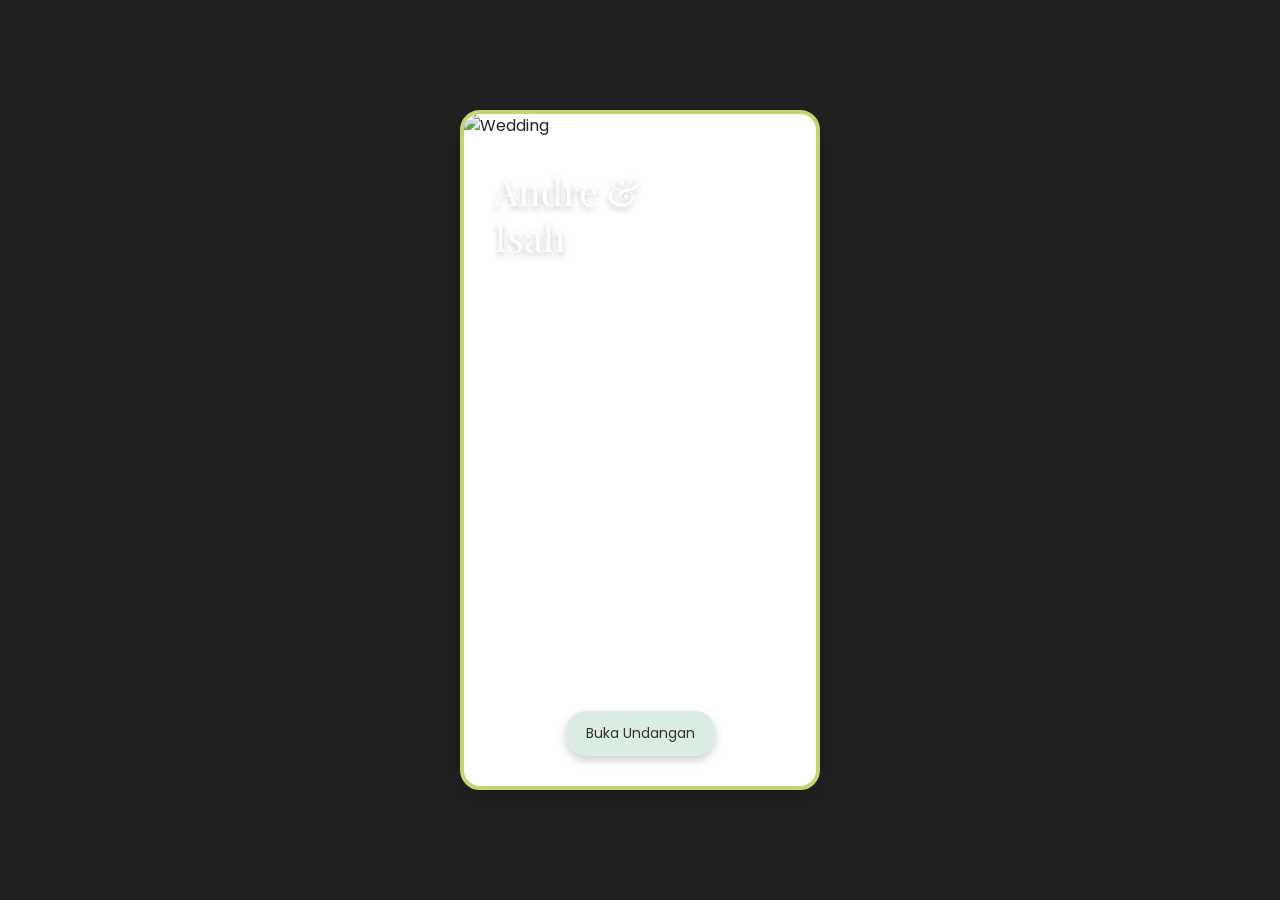
==== index.html @ 35ab655d "Add files via upload" ====
<!DOCTYPE html>
<html lang="id">
<head>
  <meta charset="UTF-8">
  <meta name="viewport" content="width=device-width, initial-scale=1.0">
  <title>Wedding Invitation</title>

  <!-- Bootstrap -->
  <link href="https://cdn.jsdelivr.net/npm/bootstrap@5.3.2/dist/css/bootstrap.min.css" rel="stylesheet">

  <!-- Google Fonts -->
  <link href="https://fonts.googleapis.com/css2?family=Playfair+Display:wght@400;600&family=Poppins:wght@300;400;500&display=swap" rel="stylesheet">

  <!-- CSS External -->
  <link rel="stylesheet" href="css/style.css">
</head>

<body>

<div class="container d-flex justify-content-center align-items-center min-vh-100">

  <div class="invitation-card">

    <img src="Img/Andisah3.jpg" alt="Wedding" class="bg-cs">

    <div class="overlay"></div>

    <div class="content">

      <div class="top-text">
        <small>The Wedding Of</small>
        <div class="names">Andre &<br>Isah</div>
      </div>

      <div class="bottom">
        <p>Kepada Yth.</p>
        <p>Bapak/Ibu/Saudara/i</p>
        <div class="guest">Tamu</div>

        <button class="btn btn-invite" onclick="openInvite()">
          Buka Undangan
        </button>
      </div>

    </div>

  </div>

</div>

<script src="js/script.js"></script>
</body>
</html>
---- css/style.css ----
/* ================= BODY ================= */
body {
  background: #222121;
  font-family: 'Poppins', sans-serif;
  margin: 0;
  padding: 0;
}

/* ================= CARD UTAMA ================= */
.invitation-card {
  width: 360px;
  min-height: 680px; /* biar auto menyesuaikan konten */
  border-radius: 20px;
  overflow: hidden;
  position: relative;
  border: 4px solid #c6d46c;
  box-shadow: 0 10px 25px rgba(0,0,0,0.2);
  background: #fff;
}

.bg-cs{
  position: absolute;
  inset: 0;
  width: 100%;
  height: 100%;
  object-fit: cover;
}
/* ================= IMAGE ================= */
.bg {
  width: 100%;
  height: auto; /* biar mengikuti konten */
  display: block;
  object-fit: cover;
  filter: brightness(0.95);
}


/* ================= OVERLAY ================= */



.overlay {
  
  inset: 0;
  background: linear-gradient(
    to bottom,
    rgba(200,210,220,0.7),
    rgba(70,100,120,0.9)
  );
  
}

.overlay.bg {
  z-index: 1;
}


.content {
  position: absolute;
  inset: 0;
  z-index: 2;

  padding: 30px;
  color: white;

  display: flex;
  flex-direction: column;
  justify-content: space-between;
}

/* ================= CONTENT ================= */
.content-bg {
  position: relative; /* jangan absolute */
  padding: 30px;
  color: white;
  display: flex;
  flex-direction: column;
  gap: 20px;
}

/* ================= TEXT ================= */
.top-text small {
  letter-spacing: 2px;
  font-size: 12px;
}

.names {
  font-family: 'Playfair Display', serif;
  font-size: 38px;
  line-height: 1.2;
  text-shadow: 0 3px 6px rgba(0,0,0,0.25);
}

/* ================= BUTTON ================= */
.btn-invite, .save-btn {
  background: #dbece3;
  color: #333;
  border-radius: 20px;
  font-size: 14px;
  padding: 12px 20px;
  cursor: pointer;
  border: none;
  box-shadow: 0 4px 10px rgba(0,0,0,0.2);
  transition: 0.3s;
}

.btn-invite:hover, .save-btn:hover {
  background: #f1f1f1;
}

/* ================= BOTTOM ================= */
.bottom {
  text-align: center;
}

.bottom p {
  font-size: 13px;
  margin-bottom: 3px;
}

.guest {
  font-size: 22px;
  font-weight: 600;
  margin: 10px 0 20px;
}


/* ================= COUNTDOWN ================= */
.time-box {
  background: rgba(236, 233, 233, 0.9);
  border-radius: 15px;
  padding: 8px 10px;
  box-shadow: 0 8px 20px rgba(241, 238, 238, 0.08);
  backdrop-filter: blur(3px);
  text-align: center;
  width: 100px;
  transition: 0.3s;
}

.time-box:hover {
  transform: translateY(-5px);
}

.time-box span {
  display: block;
  font-size: 18px;
  font-weight: 600;
  color: #333;
}

.time-box small {
  font-size: 9px;
  color: #777;
  letter-spacing: 1px;
}

/* ================= SECTION BAWAH ================= */
.section-bottom {
  background: #f5f5f5;
  padding: 20px;
  border-top-left-radius: 25px;
  border-top-right-radius: 25px;
  border-bottom-left-radius: 25px;
  border-bottom-right-radius: 25px;
  color: #333;
}

.verse {
  font-size: 16px;
}

.verse-ref {
  font-size: 16px;
  color: #666;
}




/* ================= GALLERY ================= */

.gallery img {
  width: 100px;
  height: 100px;
  min-width: 100px;   /* ⬅️ penting */
  min-height: 100px;  /* ⬅️ penting */
  object-fit: cover;
  border-radius: 50%;

  border: 3px solid #fff;
  box-shadow: 0 4px 10px rgba(0,0,0,0.2);

  flex-shrink: 0; /* ⬅️ biar tidak gepeng di flex */
  
}

.gallery-track {
  display: flex;
  gap: 12px;
  animation: scrollGallery 10s linear infinite;
}


@keyframes scrollGallery {
  from {
    transform: translateX(0);
  }
  to {
    transform: translateX(-50%);
  }
}



/* ================= ANIMASI ================= */
.fade-in {
  animation: fadeIn 1.5s;
}

@keyframes fadeIn {
  from {opacity:0;}
  to {opacity:1;}
}

.slide-up {
  animation: slideUp 1s;
}

@keyframes slideUp {
  from {opacity:0; transform:translateY(40px);}
  to {opacity:1; transform:translateY(0);}
}

/* ================= WEDDING HEADER ================= */
.wedding-header {
  text-align: center;
  margin-bottom: 20px;
}

.wedding-sub {
  font-size: 14px;
  letter-spacing: 2px;
  color: #443a3a;
}

/* Nama pengantin */
.wedding-names {
  font-family: 'Great Vibes', cursive;
  font-size: 40px;
  color: #e5b98b;
  margin: 10px 0;
  text-shadow: 0 3px 8px rgba(0,0,0,0.4);
}

/* ================= DATE ================= */

.calendar-popup {
  position: fixed;
  inset: 0;
  display: none;
  justify-content: center;
  align-items: center;
  background: rgba(0,0,0,0.5);
  backdrop-filter: blur(6px);
  z-index: 9999;
}

.calendar-box {
  background: #ffffff;
  padding: 25px 20px;
  border-radius: 20px;
  width: 280px;
  text-align: center;
  position: relative;
  box-shadow: 0 15px 40px rgba(0,0,0,0.2);
}

.cal-title {
  font-family: 'Playfair Display', serif;
  font-size: 20px;
  margin-bottom: 5px;
  color: #333;
}

.cal-sub {
  font-size: 12px;
  color: #888;
  margin-bottom: 15px;
}

.cal-btn {
  width: 100%;
  margin-top: 10px;
  padding: 12px;
  border: none;
  border-radius: 12px;
  font-size: 14px;
  cursor: pointer;
  transition: 0.3s;
}

.cal-btn.google {
  background: linear-gradient(135deg, #d4af7f, #b8965a);
  color: white;
}

.cal-btn.apple {
  background: #f5f5f5;
  color: #333;
  border: 1px solid #ddd;
}

.cal-btn:hover {
  transform: translateY(-2px);
}

.wedding-date {
  display: flex;
  align-items: center;
  justify-content: center;
  gap: 15px;
}

.wedding-date span {
  font-size: 14px;
  letter-spacing: 2px;
  color: #eee;
  position: relative;
}

/* Garis kiri kanan */
.wedding-date span:first-child::before,
.wedding-date span:last-child::after {
  content: "";
  position: absolute;
  top: 50%;
  width: 50px;
  height: 1px;
  background: #ccc;
}

.wedding-date span:first-child::before {
  right: 110%;
}

.wedding-date span:last-child::after {
  left: 110%;
}

/* Kotak tanggal */

#musicBtn {
  position: absolute;
  bottom: 20px;
  right: 20px;
  z-index: 3;

  width: 45px;
  height: 45px;
  border-radius: 50%;
  border: none;

  background: rgba(255,255,255,0.9);
  font-size: 18px;
  cursor: pointer;

  box-shadow: 0 4px 10px rgba(0,0,0,0.2);
}


/* ================= COUPLE SECTION ================= */
.section-bottom {
  text-align: center;
}

/* FOTO BULAT */
.photo {
  width: 140px;
  height: 140px;
  margin: 0 auto 15px;
  border-radius: 50%;
  overflow: hidden;
  border: 4px solid #c6a96b;
}

.photo img {
  width: 100%;
  height: 100%;
  object-fit: cover;
}

/* NAMA PANGGILAN (SCRIPT) */
.nickname {
  font-family: 'Playfair Display', serif;
  font-size: 28px;
  color: #c6a96b;
  margin: 10px 0 5px;
  font-style: italic;
}

/* NAMA LENGKAP */
.fullname {
  font-size: 18px;
  font-weight: 600;
  margin-bottom: 10px;
}

/* DESKRIPSI */
.desc {
  font-size: 14px;
  color: #555;
  line-height: 1.6;
}

/* ICON TENGAH */
.love-icon {
  font-size: 28px;
  margin: 25px 0;
  color: #999;
}


/* Tanggal dan tempat Resepsi */

/* ================= EVENT SECTION ================= */
.event-section {
  padding: 20px;
  text-align: left;
  position: relative;
}

/* HEADER */
.event-header h2 {
  font-family: 'Playfair Display', serif;
  font-size: 28px;
  margin: 0;
}

.event-header span {
  font-size: 14px;
  color: #777;
  letter-spacing: 2px;
}

/* ================= CARD ================= */
.event-card {
  margin-top: 20px;
  background: linear-gradient(180deg, #3a3a3a, #2f2f2f);
  border-radius: 200px 200px 20px 20px;
  padding: 40px 20px;
  text-align: center;
  color: #fff;
  box-shadow: 0 10px 25px rgba(0,0,0,0.2);
}

/* TITLE */
.event-title {
  font-family: 'Playfair Display', serif;
  font-size: 26px;
  font-style: italic;
  margin-bottom: 10px;
}

.divider {
  font-size: 12px;
  letter-spacing: 3px;
  margin-bottom: 15px;
  color: #ddd;
}

/* DAY */
.day {
  letter-spacing: 2px;
  font-size: 14px;
  margin-bottom: 10px;
}




/* DATE */
.date-row {
  display: flex;
  align-items: center;
  justify-content: center;
  gap: 15px;
  margin-bottom: 15px;
}

.date-row span {
  font-size: 12px;
  position: relative;
}

/* GARIS */
.date-row {
  display: flex;
  align-items: center;
  justify-content: center;
  gap: 10px;
  margin: 15px 0;
}

/* garis kiri kanan */
.date-row::before,
.date-row::after {
  content: "";
  flex: 1;
  height: 1px;
  background: #aaa;
}

/* teks */
.date-row span {
  font-size: 12px;
  white-space: nowrap;
}

/* box tanggal */
.date-box {
  background: #c6a96b;
  color: #fff;
  padding: 10px 15px;
  font-size: 22px;
  font-weight: bold;
  border-radius: 8px;
  margin: 0 5px;
}


/* TIME */
.time {
  font-size: 14px;
  margin-bottom: 15px;
}

/* LOCATION */
.location {
  font-size: 13px;
  line-height: 1.6;
  margin-bottom: 20px;
  color: #ddd;
}

/* BUTTON */
.map-btn {
  background: #e5e0d8;
  color: #333;
  border: none;
  padding: 10px 15px;
  font-size: 12px;
  border-radius: 5px;
  cursor: pointer;
}

.map-btn:hover {
  background: #d6d0c8;
}

.event-title {
  font-family: 'Great Vibes', cursive;
}

/* Maps */
.map-btn {
  display: inline-block;
  text-decoration: none;
  margin-top: 10px;
}


/* ================= DECOR BACKGROUND ================= */
.decor-section {
  position: relative;
  width: 100%;
  height: 250px;
  overflow: hidden;
  border-radius: 20px;
  margin-top: 20px;
}

/* GAMBAR BACKGROUND */
.decor-bg {
  position: absolute;
  width: 100%;
  height: 100%;
  object-fit: cover;
}

/* OVERLAY BIAR ELEGAN */
.decor-section::after {
  content: "";
  position: absolute;
  inset: 0;
  background: linear-gradient(
    to bottom,
    rgba(0,0,0,0.2),
    rgba(0,0,0,0.5)
  );
}

/* ================= LIVE STREAMING ================= */
.live-section {
  position: relative;
  width: 100%;
  height: 300px;
  border-radius: 20px;
  overflow: hidden;
  margin-top: 20px;
}

/* BACKGROUND */
.live-bg {
  position: absolute;
  width: 100%;
  height: 100%;
  object-fit: cover;
}

/* OVERLAY */
.live-section::after {
  content: "";
  position: absolute;
  inset: 0;
  background: linear-gradient(
    to bottom,
    rgba(0,0,0,0.3),
    rgba(0,0,0,0.6)
  );
}

/* CONTENT */
.live-content {
  position: relative;
  z-index: 2;
  text-align: center;
  color: #fff;
  top: 50%;
  transform: translateY(-50%);
  padding: 20px;
}

/* TITLE */
.live-title {
  font-family: 'Playfair Display', serif;
  font-size: 26px;
  margin-bottom: 10px;
}

/* SUBTITLE */
.live-sub {
  font-size: 13px;
  color: #ddd;
  margin-bottom: 15px;
}


/* USERNAME BOX */
.ig-box {
  display: inline-block;
  padding: 8px 15px;
  border: 1px solid #fff;
  border-radius: 20px;
  margin-bottom: 15px;
  font-size: 14px;
}

/* BUTTON */
.ig-btn {
  display: inline-block;
  background: #e5e0d8;
  color: #333;
  padding: 10px 15px;
  border-radius: 20px;
  text-decoration: none;
  font-size: 13px;
}

.ig-btn:hover {
  background: #d6d0c8;
}

.live-content {
  animation: fadeIn 1.5s;
}

/* love Story */

/* ================= LOVE STORY ================= */
.love-story {
  background: #3f3f3f;
  padding: 25px 20px;
  border-radius: 20px;
  color: #fff;
  margin-top: 20px;
  text-align: center;
}

/* TITLE */
.love-title {
  display: flex;
  align-items: center;
  justify-content: center;
  gap: 10px;
  font-family: 'Playfair Display', serif;
  font-size: 26px;
  margin-bottom: 20px;
}

/* GARIS KIRI KANAN */
.love-title span {
  flex: 1;
  height: 1px;
  background: #ccc;
}

/* IMAGE */
.love-img {
  border-radius: 30px;
  overflow: hidden;
  margin-bottom: 20px;
}

.love-img img {
  width: 100%;
  height: auto;
  display: block;
  object-fit: cover;
}

/* STORY TEXT */
.story {
  margin-bottom: 20px;
}

.story h3 {
  font-size: 14px;
  letter-spacing: 2px;
  margin-bottom: 10px;
}

.story p {
  font-size: 13px;
  line-height: 1.7;
  color: #ddd;
}
.love-img {
  border-radius: 40px 10px 40px 10px;
}

/* Galery Foto dan Video */

/* ================= GALLERY SECTION ================= */
.gallery-section {
  padding: 5px 1px; /* dari 20px → jadi lebih lebar */
}

/* TITLE */
.gallery-title {
  display: flex;
  align-items: center;
  gap: 10px;
  font-family: 'Playfair Display', serif;
  font-size: 26px;
  margin-bottom: 15px;
}

.gallery-title span {
  flex: 1;
  height: 1px;
  background: #ccc;
}

/* VIDEO */
.video-box {
  width: 100%;
  border-radius: 15px;
  overflow: hidden;
  margin-bottom: 15px;
}

.video-box iframe {
  width: 100%;
  height: 200px;
  display: block;
}

/* GRID FOTO */
.photo-grid {
  display: grid;
  grid-template-columns: 1fr 1fr;
  gap: 12px;
}

.photo-item {
  overflow: hidden;
  border-radius: 10px;
}

.photo-item img {
  width: 100%;
  height: 100%;
  object-fit: cover;
  display: block;
}

/* OPTIONAL HOVER */
.photo-item img:hover {
  transform: scale(1.05);
  transition: 0.3s;
  width: 100%;
  height: 180px; /* atur tinggi sesuai selera */
  overflow: hidden;
  border-radius: 15px;
  margin-bottom: 15px;
}
.photo-item {
  aspect-ratio: 2 / 2;
  
}

.photo-item:first-child {
  grid-column: span 2;
  aspect-ratio: 16 / 9;
}

.photo-gridfull {
  display: grid;
  grid-template-columns: 3fr 3fr;
  gap: 12px;
}

.photo-itemfull {
  transform: scale(1.05);
  transition: 0.3s;
  width: 200%;
  height: 180px; /* atur tinggi sesuai selera */
  overflow: hidden;
  border-radius: 15px;
  margin-bottom: 15px;
}

* Hadiah */

/* ================= HADIAH ================= */

.atm-card {
  padding: 20px;
  border-radius: 18px;
  margin-top: 15px;
  text-align: center;

  background: linear-gradient(135deg, #d4af7f, #b8965a);
  color: #fff;

  box-shadow: 0 12px 30px rgba(0,0,0,0.25);
}

/* Nama bank */
.bank {
  font-size: 13px;
  letter-spacing: 2px;
  opacity: 0.9;
}

/* Nomor rekening */
.rekening {
  font-size: 20px;
  font-weight: bold;
  letter-spacing: 2px;
  margin: 8px 0;
}

/* Nama pemilik */
.owner {
  font-size: 12px;
  margin-bottom: 10px;
  opacity: 0.9;
}

.owner b {
  font-size: 14px;
  display: block;
  margin-top: 2px;
}

/* Tombol */
.copy-btn {
  width: 100%;
  padding: 10px;
  border-radius: 10px;
  border: none;

  background: rgba(255,255,255,0.25);
  color: #fff;

  cursor: pointer;
  transition: 0.3s;
}

.copy-btn:hover {
  background: #fff;
  color: #b8965a;
}
/* CARD ATM MODERN */
.atm-card-modern {
  background: #dcdcdc;
  border-radius: 12px;
  padding: 20px;
  margin-bottom: 15px;
  position: relative;
  box-shadow: 0 4px 10px rgba(0,0,0,0.1);
}

.atm-card-modern .bank {
  position: absolute;
  top: 15px;
  right: 15px;
  font-weight: bold;
  color: #555;
}

.atm-card-modern .name {
  font-size: 14px;
  color: #555;
  margin-bottom: 10px;
  font-weight: 600;

  padding-right: 40px; /* 🔥 ini kuncinya */
}


.atm-card-modern .rekening {
  font-size: 16px;
  letter-spacing: 3px;
  color: #333;
  margin-bottom: 15px;
}

.copy-btn-modern {
  background: #7d8fa3;
  color: white;
  border: none;
  padding: 8px 12px;
  border-radius: 6px;
  font-size: 13px;
  cursor: pointer;
}

.copy-btn-modern:hover {
  background: #6c7e91;
}

/* ================= RSVP ================= */

.rsvp-section {
  margin-top: 20px;
  padding: 20px;
  background: #f5f5f5;
  border-radius: 20px;
}

.rsvp-section h2 {
  text-align: center;
  color: #111010;
}

.rsvp-sub {
  font-size: 12px;
  text-align: center;
  margin-bottom: 15px;
  color: #666;
}

.rsvp-section input,
.rsvp-section select,
.rsvp-section textarea {
  width: 100%;
  padding: 10px;
  margin-bottom: 10px;
  border-radius: 8px;
  border: 1px solid #ccc;
}

.form-row {
  display: flex;
  gap: 10px;
}

.rsvp-section button {
  width: 100%;
  padding: 10px;
  background: #afadad;
  color: #fff;
  border: none;
  border-radius: 8px;
}

/* ================= KOMENTAR  ================= */
.list-ucapan {
  margin-top: 15px;
}

.ucapan-item {
  display: flex;
  gap: 10px;
  margin-bottom: 12px;
}

.avatar {
  width: 35px;
  height: 35px;
  background: #ccc;
  border-radius: 50%;
  display: flex;
  align-items: center;
  justify-content: center;
}

.comment {
  background: #fff;
  padding: 10px;
  border-radius: 12px;
  flex: 1;
}

.comment b {
  font-size: 13px;
}

.comment p {
  font-size: 13px;
  margin: 3px 0;
}

.meta {
  font-size: 11px;
  color: #888;
}


/* ================= Hadiah ================= */

/* ================= HADIAH BUTTON ================= */
.gift-btn {
  width: 100%;
  margin-top: 15px;
  padding: 12px;
  border: none;
  background: #b8965a;
  color: #161515;
  border-radius: 10px;
  font-size: 14px;
  cursor: pointer;
}

/* ================= POPUP ================= */
.gift-popup {
  position: fixed;
  top: 0;
  left: 0;
  width: 100%;
  height: 100%;
  background: rgba(0,0,0,0.6);

  display: none;
  justify-content: center;
  align-items: center;

  z-index: 9999; /* ⬅️ penting biar di atas semua */
}

/* ================= BOX ================= */

.gift-box {
  background: linear-gradient(180deg, #868484, #f9f9f9);
  padding: 30px 25px;
  border-radius: 25px;
  width: 320px;
  text-align: center;
  position: relative;

  box-shadow: 0 20px 50px rgba(0,0,0,0.25);
  animation: scaleIn 0.3s ease;
}

/* animasi muncul */
@keyframes scaleIn {
  from {
    transform: scale(0.8);
    opacity: 0;
  }
  to {
    transform: scale(1);
    opacity: 1;
  }
}

/* ================= CLOSE ================= */
.close-btn {
  position: absolute;
  right: 15px;
  top: 10px;
  font-size: 20px;
  cursor: pointer;
}

/* ================= TEXT ================= */
.gift-text {
  font-size: 13px;
  color: #555;
  margin-bottom: 15px;
}

/* ================= ATM CARD ================= */

.atm-card-modern {
  background: linear-gradient(135deg, #1e1e1e, #3a3a3a);
  border-radius: 18px;
  padding: 20px;
  margin-bottom: 15px;
  color: #fff;

  box-shadow: 0 10px 30px rgba(0,0,0,0.3);
  position: relative;
  overflow: hidden;
}

/* efek garis elegan */
.atm-card-modern::before {
  content: "";
  position: absolute;
  width: 150%;
  height: 2px;
  background: linear-gradient(to right, transparent, #d4af7f, transparent);
  top: 40%;
  left: -25%;
}

/* bank */
.atm-card-modern .bank {
  position: absolute;
  top: 15px;
  right: 15px;
  font-weight: bold;
  color: #d4af7f;
}

/* nama */
.atm-card-modern .name {
  font-size: 13px;
  opacity: 0.8;
}

/* rekening */
.atm-card-modern .rekening {
  font-size: 18px;
  letter-spacing: 3px;
  margin: 10px 0;
}

/* tombol copy */
.copy-btn-modern {
  width: 100%;
  padding: 10px;
  border-radius: 10px;
  border: none;

  background: #d4af7f;
  color: #fff;

  cursor: pointer;
  transition: 0.3s;
}

.copy-btn-modern:hover {
  background: #b8965a;
}


* ================= Ucapan ================= */

/* WRAPPER */
.wish-wrapper {
  padding: 20px;
  margin-top: 30px;
}

/* BOX UTAMA */
.wish-section {
  background: linear-gradient(180deg, #ffffff, #f7f7f7);
  padding: 25px;
  border-radius: 20px;

  border: 1px solid #eee;
  box-shadow: 0 10px 25px rgba(0,0,0,0.08);
}

/* TITLE */
.wish-title {
  text-align: center;
  font-family: 'Playfair Display', serif;
  font-size: 24px;
  margin-bottom: 20px;
  color: #444;
}

/* TEXTAREA */
#pesan {
  width: 100%;
  height: 90px;
  padding: 12px;
  border-radius: 12px;
  border: 1px solid #ddd;
  resize: none;
  font-size: 14px;
  transition: 0.3s;
}

#pesan:focus {
  border-color: #c6a96b;
  outline: none;
  box-shadow: 0 0 5px rgba(198,169,107,0.3);
}

/* INPUT */
#nama {
  width: 100%;
  padding: 10px;
  margin-top: 10px;
  border-radius: 10px;
  border: 1px solid #ddd;
  font-size: 14px;
}

#nama:focus {
  border-color: #c6a96b;
  outline: none;
}

/* BUTTON */
#formUcapan button {
  margin-top: 15px;
  padding: 12px;
  width: 100%;
  border: none;
  background: #c6a96b;
  color: white;
  border-radius: 25px;
  font-size: 14px;
  cursor: pointer;
  transition: 0.3s;
}

#formUcapan button:hover {
  background: #b8965a;
  transform: translateY(-2px);
}

/* LIST UCAPAN */
.list-ucapan {
  margin-top: 20px;
}

/* ITEM UCAPAN */
.ucapan-item {
  display: flex;
  gap: 10px;
  background: #fff;
  padding: 12px;
  border-radius: 15px;
  margin-bottom: 12px;
  border: 1px solid #eee;
  box-shadow: 0 4px 10px rgba(0,0,0,0.05);
}

/* AVATAR */
.avatar {
  width: 40px;
  height: 40px;
  background: #c6a96b;
  color: #fff;
  border-radius: 50%;
  display: flex;
  align-items: center;
  justify-content: center;
  font-weight: bold;
}

/* ISI */
.comment {
  flex: 1;
}

.comment b {
  font-size: 14px;
  color: #333;
}

.comment p {
  margin: 5px 0;
  font-size: 13px;
  color: #555;
}

.meta {
  font-size: 11px;
  color: #999;
}

* ================= Penutup ================= */

/* ================= FOOTER WEDDING ================= */
.footer-wedding {
  position: absolute;
  margin-top: 50px;
  padding: 70px 25px;

  background: linear-gradient(180deg, #8fa3b0, #4f6475);
  text-align: center;
  color: #eaeaea;

  border-radius: 40px 40px 25px 25px;
  overflow: hidden;

  box-shadow: 0 -10px 30px rgba(0,0,0,0.2);
}

/* OVERLAY GLOW HALUS */
.footer-wedding::after {
  content: "";
  position: absolute;
  inset: 0;
  background: radial-gradient(circle at top, rgba(137, 134, 134, 0.15), transparent 60%);
}

/* CONTENT */
.footer-content {
  position: relative;
  z-index: 2;
  animation: fadeUp 1.2s ease;
}

/* TEXT */
.footer-text {
  font-size: 13px;
  line-height: 1.8;
  color: #141414;
  margin-bottom: 30px;
  opacity: 0.9;
}

/* SUB */
.footer-sub {
  font-size: 14px;
  margin-bottom: 10px;
  letter-spacing: 1px;
  color: #121212;
}

/* NAMA */
.footer-names {
  font-family: 'Great Vibes', cursive;
  font-size: 42px;
  color: #d4af7f;

  text-shadow: 0 4px 12px rgba(0,0,0,0.4);
  animation: glow 2.5s infinite alternate;
}

/* GARIS HIAS */
.footer-names::after {
  
  display: block;
  width: 80px;
  height: 2px;
  background: #d4af7f;
  margin: 10px auto 0;
  border-radius: 10px;
  opacity: 0.6;
}

/* ANIMASI MASUK */
@keyframes fadeUp {
  from {
    opacity: 0;
    transform: translateY(30px);
  }
  to {
    opacity: 1;
    transform: translateY(0);
  }
}

/* GLOW NAMA */
@keyframes glow {
  from {
    text-shadow: 0 0 5px #d4af7f;
  }
  to {
    text-shadow: 0 0 20px #fff, 0 0 25px #d4af7f;
  }
}

/* ================= ANIMASI MASUK ================= */
.fade-up {
  opacity: 0;
  transform: translateY(40px);
  transition: all 1s ease;
}

.fade-up.show {
  opacity: 1;
  transform: translateY(0);
}

/* delay biar muncul satu-satu */
.delay-1 {
  transition-delay: 0.3s;
}
.delay-2 {
  transition-delay: 0.6s;
}
.delay-3 {
  transition-delay: 0.9s;
}

/* ================= Kalender ================= */

.calendar-popup {
  position: fixed;
  top: 0;
  left: 0;
  width: 100%;
  height: 100%;
  display: none; /* awalnya disembunyikan */
  justify-content: center;
  align-items: center;
  background: rgba(0,0,0,0.6);
  z-index: 9999;
}

.calendar-box {
  background: white;
  padding: 20px;
  border-radius: 12px;
  text-align: center;
  width: 250px;
}

.cal-btn {
  width: 100%;
  margin-top: 10px;
  padding: 10px;
  border: none;
  background: #d4af37;
  color: white;
  border-radius: 8px;
}

.close-btn {
  float: right;
  cursor: pointer;
  font-size: 18px;
}

.calendar-popup {
  position: fixed;
  top: 0;
  left: 0;
  width: 100%;
  height: 100%;
  display: none;
  justify-content: center;
  align-items: center;
  background: rgba(0,0,0,0.6);
  z-index: 9999;
}

/* 🔥 ini penting */
.calendar-box {
  position: relative;
  background: white;
  padding: 20px;
  border-radius: 12px;
  text-align: center;
  width: 250px;
  z-index: 10000;
}

/* 🔥 tombol close */
.close-btn {
  position: absolute;
  top: 10px;
  right: 12px;
  cursor: pointer;
  font-size: 18px;
  z-index: 10001;
}
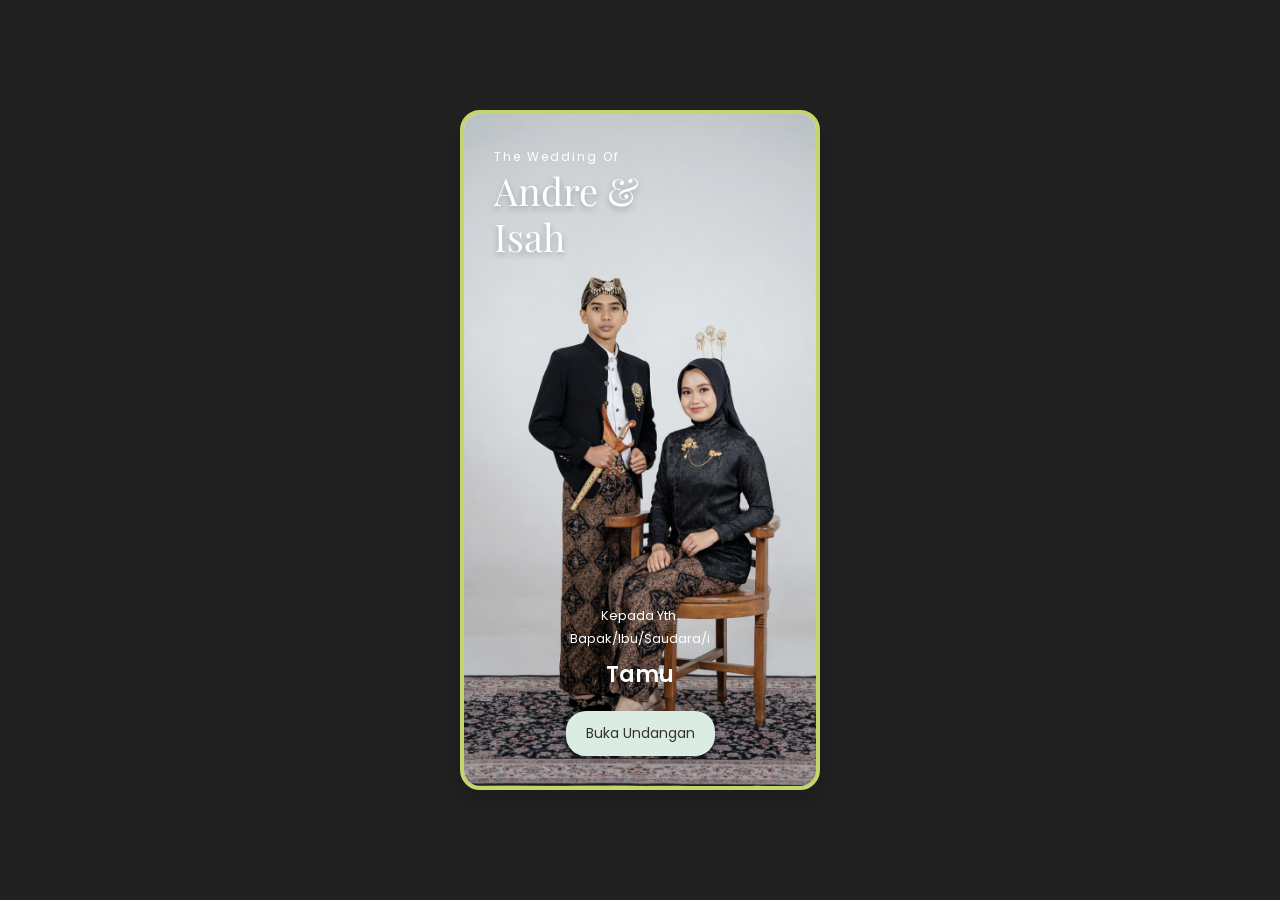
==== commit 07b535d1: "Add files via upload" ====
--- a/index.html
+++ b/index.html
@@ -21,7 +21,7 @@
 
   <div class="invitation-card">
 
-    <img src="Img/Andisah3.jpg" alt="Wedding" class="bg-cs">
+    <img src="img/andre.png" alt="Wedding" class="bg-cs">
 
     <div class="overlay"></div>
 
--- a/css/style.css
+++ b/css/style.css
@@ -958,7 +958,10 @@
   padding: 20px;
   background: #f5f5f5;
   border-radius: 20px;
-}
+  position: relative;
+  z-index: 1;
+}
+
 
 .rsvp-section h2 {
   text-align: center;
@@ -1055,34 +1058,43 @@
 }
 
 /* ================= POPUP ================= */
+
 .gift-popup {
   position: fixed;
-  top: 0;
-  left: 0;
-  width: 100%;
-  height: 100%;
-  background: rgba(0,0,0,0.6);
-
+  inset: 0;
   display: none;
   justify-content: center;
   align-items: center;
-
-  z-index: 9999; /* ⬅️ penting biar di atas semua */
-}
+  background: rgba(233, 228, 228, 0.6);
+  z-index: 999999; /* penting biar di atas semua */
+}
+
+
+
 
 /* ================= BOX ================= */
 
 .gift-box {
+   /* ⬅️ ubah dari relative */
+  top: 50%;
+  left: 50%;
+  transform: translate(-50%, -50%);
+
   background: linear-gradient(180deg, #868484, #f9f9f9);
   padding: 30px 25px;
   border-radius: 25px;
   width: 320px;
   text-align: center;
-  position: relative;
 
   box-shadow: 0 20px 50px rgba(0,0,0,0.25);
   animation: scaleIn 0.3s ease;
-}
+  z-index: 999999;
+  position: relative;
+  z-index: 1000000;
+  max-height: 80vh;
+  overflow-y: auto;
+}
+
 
 /* animasi muncul */
 @keyframes scaleIn {
@@ -1097,13 +1109,8 @@
 }
 
 /* ================= CLOSE ================= */
-.close-btn {
-  position: absolute;
-  right: 15px;
-  top: 10px;
-  font-size: 20px;
-  cursor: pointer;
-}
+
+
 
 /* ================= TEXT ================= */
 .gift-text {
@@ -1124,7 +1131,9 @@
   box-shadow: 0 10px 30px rgba(0,0,0,0.3);
   position: relative;
   overflow: hidden;
-}
+  z-index: 1;
+}
+
 
 /* efek garis elegan */
 .atm-card-modern::before {
@@ -1135,6 +1144,7 @@
   background: linear-gradient(to right, transparent, #d4af7f, transparent);
   top: 40%;
   left: -25%;
+  z-index: 1;
 }
 
 /* bank */
@@ -1157,6 +1167,9 @@
   font-size: 18px;
   letter-spacing: 3px;
   margin: 10px 0;
+  color: #fdfdfd;
+  position: relative;
+  z-index: 2;
 }
 
 /* tombol copy */
@@ -1176,6 +1189,7 @@
 .copy-btn-modern:hover {
   background: #b8965a;
 }
+
 
 
 * ================= Ucapan ================= */
@@ -1433,71 +1447,46 @@
   left: 0;
   width: 100%;
   height: 100%;
-  display: none; /* awalnya disembunyikan */
-  justify-content: center;
-  align-items: center;
-  background: rgba(0,0,0,0.6);
-  z-index: 9999;
-}
-
-.calendar-box {
-  background: white;
-  padding: 20px;
-  border-radius: 12px;
-  text-align: center;
-  width: 250px;
-}
-
-.cal-btn {
-  width: 100%;
-  margin-top: 10px;
-  padding: 10px;
-  border: none;
-  background: #d4af37;
-  color: white;
-  border-radius: 8px;
-}
-
-.close-btn {
-  float: right;
-  cursor: pointer;
-  font-size: 18px;
-}
-
-.calendar-popup {
-  position: fixed;
-  top: 0;
-  left: 0;
-  width: 100%;
-  height: 100%;
+
   display: none;
   justify-content: center;
   align-items: center;
+
   background: rgba(0,0,0,0.6);
-  z-index: 9999;
-}
-
-/* 🔥 ini penting */
+
+  z-index: 999999; /* 🔥 tinggi banget */
+}
+
 .calendar-box {
   position: relative;
   background: white;
-  padding: 20px;
-  border-radius: 12px;
-  text-align: center;
-  width: 250px;
-  z-index: 10000;
-}
-
-/* 🔥 tombol close */
+  padding: 25px;
+  border-radius: 15px;
+  width: 280px;
+
+  z-index: 1000000;
+}
+
 .close-btn {
   position: absolute;
   top: 10px;
-  right: 12px;
+  right: 10px;
+
+  width: 30px;
+  height: 30px;
+
+  background: rgb(20, 20, 20);
+  color: white;
+
+  display: flex;
+  align-items: center;
+  justify-content: center;
+
+  border-radius: 50%;
   cursor: pointer;
-  font-size: 18px;
-  z-index: 10001;
-}
-
-
-
-
+
+  z-index: 1000001;
+}
+
+
+
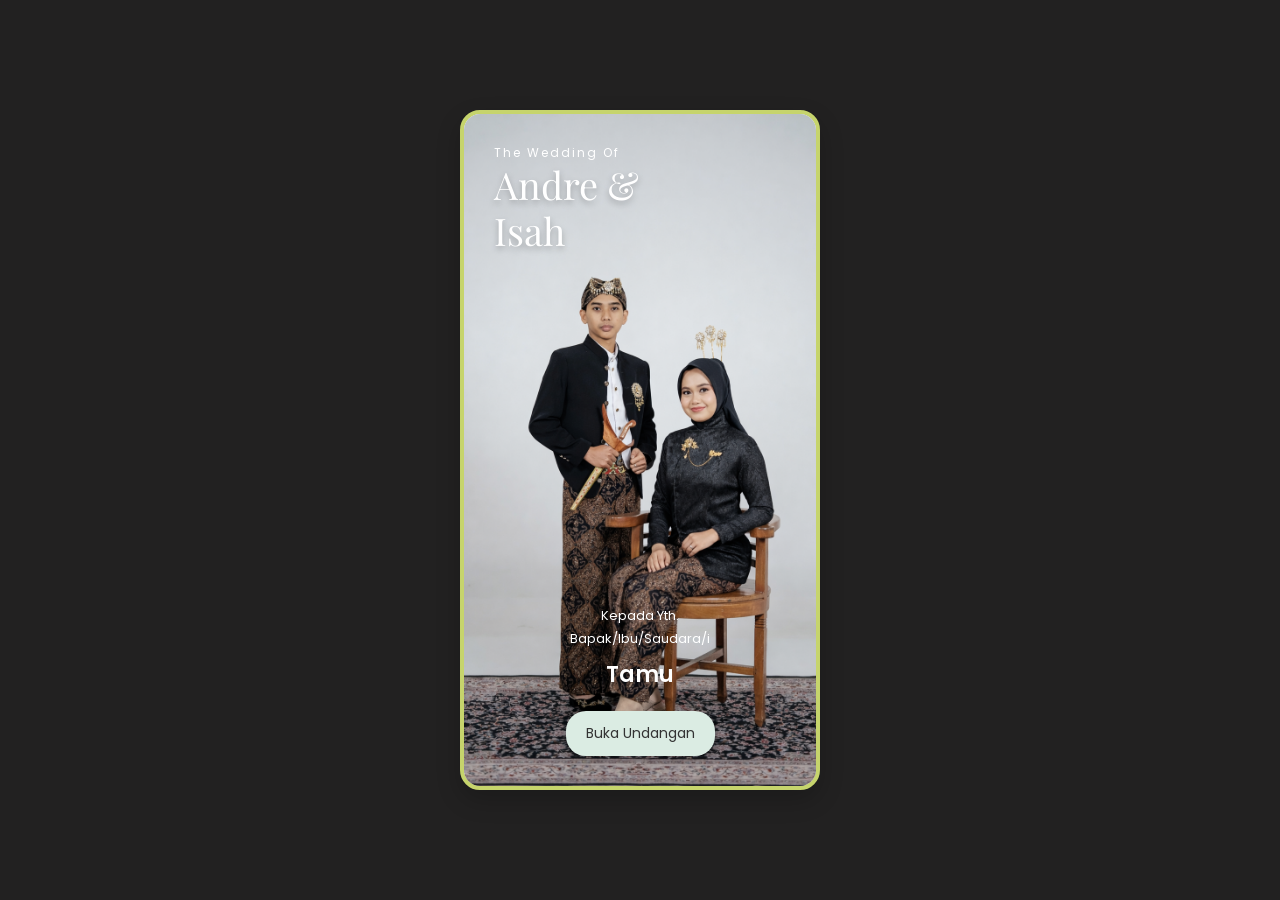
==== commit 4fc4fb7f: "Update index.html" ====
--- a/index.html
+++ b/index.html
@@ -1,4 +1,3 @@
-<!DOCTYPE html>
 <html lang="id">
 <head>
   <meta charset="UTF-8">
@@ -11,43 +10,528 @@
   <!-- Google Fonts -->
   <link href="https://fonts.googleapis.com/css2?family=Playfair+Display:wght@400;600&family=Poppins:wght@300;400;500&display=swap" rel="stylesheet">
 
+<link href="https://fonts.googleapis.com/css2?family=Great+Vibes&family=Playfair+Display&display=swap" rel="stylesheet">
+<link href="https://fonts.googleapis.com/css2?family=Great+Vibes&display=swap" rel="stylesheet">
+<link rel="stylesheet" href="https://cdnjs.cloudflare.com/ajax/libs/font-awesome/6.5.0/css/all.min.css">
+
   <!-- CSS External -->
   <link rel="stylesheet" href="css/style.css">
+  
 </head>
 
 <body>
 
-<div class="container d-flex justify-content-center align-items-center min-vh-100">
+<div id="coverPage">
+
+  <!-- ISI COVER KAMU (index.html) -->
+  <div class="container d-flex justify-content-center align-items-center min-vh-100">
+
+    <div class="invitation-card">
+      <img src="img/andre.png" class="bg-cs">
+      <div class="overlay"></div>
+
+      <div class="content">
+        <div class="top-text">
+          <small>The Wedding Of</small>
+          <div class="names">Andre &<br>Isah</div>
+        </div>
+
+        <div class="bottom">
+          <p>Kepada Yth.</p>
+          <p>Bapak/Ibu/Saudara/i</p>
+          <div class="guest">Tamu</div>
+
+          <button class="btn btn-invite" onclick="openInvite()">
+            Buka Undangan
+          </button>
+        </div>
+      </div>
+    </div>
+
+  </div>
+
+</div>
+
+<!-- ✅ SECTION 2: HOME (ISI UNDANGAN) -->
+  <div id="homePage" style="display:none;">
+    <!-- ⬇️ PASTE SEMUA isi home.html kamu di sini -->
+
+    <div id="toast"></div>
+<div class="container d-flex justify-content-center">
 
   <div class="invitation-card">
 
-    <img src="img/andre.png" alt="Wedding" class="bg-cs">
-
-    <div class="overlay"></div>
-
-    <div class="content">
-
-      <div class="top-text">
-        <small>The Wedding Of</small>
-        <div class="names">Andre &<br>Isah</div>
+    <div class="card-main">
+      
+        <button id="musicBtn" onclick="toggleMusic()">▶️</button>
+
+<audio id="bgMusic" loop>
+  <source src="audio/musik.mp3" type="audio/mpeg">
+</audio>
+
+
+      <img src="img/MLK00653.jpg" class="bg">
+      
+
+      <div class="overlay"> 
+
       </div>
 
-      <div class="bottom">
-        <p>Kepada Yth.</p>
-        <p>Bapak/Ibu/Saudara/i</p>
-        <div class="guest">Tamu</div>
-
-        <button class="btn btn-invite" onclick="openInvite()">
-          Buka Undangan
-        </button>
+
+
+
+
       </div>
 
-    </div>
-
-  </div>
-
-</div>
-
-<script src="js/script.js"></script>
+      <div class="content-bg">
+
+<div class="wedding-header fade-up">
+  <p class="wedding-sub">The Wedding Of</p>
+  <h2 class="wedding-names">Andre & Isah</h2>
+
+  <div class="wedding-date">
+    <span>JUNI</span>
+    <div class="date-box">06</div>
+    <span>2026</span>
+  </div>
+</div>
+
+<button onclick="openPopup('calendarPopup')" class="save-btn">
+  SAVE THE DATE  
+</button>
+
+  
+
+<div id="calendarPopup" class="calendar-popup">
+  <div class="calendar-box">
+
+    <span class="close-btn" onclick="closePopup('calendarPopup')">✖</span>
+
+    <h4 class="cal-title">Simpan Tanggal</h4>
+    <p class="cal-sub">Tambahkan ke kalender Anda</p>
+
+    <button class="cal-btn google" onclick="saveToGoogleCalendar()">
+      📅 Google Calendar
+    </button>
+
+    <button class="cal-btn apple" onclick="openICS()">
+      🍎 Apple / iPhone
+    </button>
+
+  </div>
+</div>
+
+
+
+        <div class="countdown text-center d-flex justify-content-center gap-2 fade-up delay-1">
+
+          <div class="time-box">
+            <span id="days">0</span>
+            <small>Days</small>
+          </div>
+
+          <div class="time-box">
+            <span id="hours">0</span>
+            <small>Hours</small>
+          </div>
+
+          <div class="time-box">
+            <span id="minutes">0</span>
+            <small>Minutes</small>
+          </div>
+
+          <div class="time-box">
+            <span id="seconds">0</span>
+            <small>Seconds</small>
+          </div>
+
+        </div>
+
+        <div class="section-bottom text-center fade-up delay-2">
+          <p class="verse">
+            “Dan di antara tanda-tanda (kebesaran)-Nya ialah Dia menciptakan pasangan-pasangan untukmu dari jenismu sendiri, agar kamu cenderung dan merasa tenteram kepadanya, dan Dia menjadikan di antaramu rasa kasih dan sayang.”
+          </p>
+          <small class="verse-ref">QS. Ar-Rum : 21</small>
+
+          
+
+        </div>
+            <!--galery Berjalan -->
+            <!--
+        <div class="gallery mt-4">
+            <div class="gallery-track d-flex">
+              <img src="Img/andisah1.jpeg">
+              <img src="Img/andisah2.jpeg">
+              <img src="Img/Andisah3.jpg">
+              <img src="Img/Andre1.jpeg">
+              <img src="Img/Mempelai P.jpg">
+              <img src="Img/Mempelaiw.jpg">
+              
+            </div>
+          </div>
+          -->
+
+          <!-- Detail Nama Mempelai -->
+
+      <div class="section-bottom fade-up">
+
+  <!-- WANITA -->
+  <div class="couple">
+    <div class="photo">
+      <img src="img/Mempelaiw.jpeg" alt="Milea" style="width:100%;">
+    </div>
+
+    <h2 class="nickname">Isah</h2>
+    <h3 class="fullname">Durotul Muqodisah S.AP</h3>
+
+    <p class="desc">
+      Putri dari<br>
+      Bapak Muhtadi dan Ibu Sujiyah
+    </p>
+  </div>
+
+  <!-- ICON -->
+  <div class="love-icon">&</div>
+
+  <!-- PRIA -->
+  <div class="couple">
+    <div class="photo">
+      <img src="img/MempelaiP.jpg" alt="Dilan">
+    </div>
+
+    <h2 class="nickname">Andre</h2>
+    <h3 class="fullname">Andre Setiawan S.KOM</h3>
+
+    <p class="desc">
+      Putra dari<br>
+      Bapak Haryanto dan Ibu Sri Sumarmiyati
+    </p>
+  </div>
+
+</div>
+
+<!-- Tanggal dan Tempat Pernikahan Akad-->
+
+<div class="event-section fade-up">
+
+  <div class="event-header">
+    <h2>Wedding</h2>
+    <h5>Event</h5>
+  </div>
+  <div class="event-card fade-up">
+
+    <h3 class="event-title">Akad</h3>
+    <div class="divider">✦ ✦ ✦ ✦ ✦ ✦ ✦ ✦ ✦ ✦ ✦</div>
+
+    <p class="day">SABTU</p>
+
+    <div class="date-row">
+      <span>JUNI</span>
+      <div class="date-box">06</div>
+      <span>2026</span>
+    </div>
+
+    <p class="time">⏰ 08.00 - 10.00</p>
+
+    <div class="event">
+      <span>Kediaman Mempelai Wanita</span>
+    </div>
+<div class="location">
+  📍 Jl. Bumi Bahagia VII ujung harapan no.42, 
+  Rt.003 RW.044 kel. Bahagia kec. Babelan kab. Bekasi
+</div>
+
+<a href="https://www.google.com/maps/place/Jl.+Bumi+Bahagia+VII+No.42,+Bahagia,+Kec.+Babelan,+Kabupaten+Bekasi,+Jawa+Barat+17610/@-6.1870561,107.0128205,17z/data=!3m1!4b1!4m6!3m5!1s0x2e698966cbaea04b:0x77215158d1f6235f!8m2!3d-6.1870561!4d107.0128205!16s%2Fg%2F11k5qr71fc?entry=ttu&g_ep=EgoyMDI2MDQwMS4wIKXMDSoASAFQAw%3D%3D" 
+   target="_blank" 
+   class="map-btn">
+   📍 GOOGLE MAPS
+</a>
+  </div>
+
+</div>
+
+<!-- Tanggal dan Tempat Pernikahan Resepsi-->
+
+<div class="event-section">
+
+  <div class="event-card">
+
+    <h3 class="event-title">Resepsi</h3>
+    <div class="divider">✦ ✦ ✦ ✦ ✦ ✦ ✦ ✦ ✦ ✦ ✦</div>
+
+    <p class="day">SABTU</p>
+
+    <div class="date-row">
+      <span>JUNI</span>
+      <div class="date-box">06</div>
+      <span>2026</span>
+    </div>
+
+    <p class="time">⏰ 10.00 - Selesai</p>
+
+    <div class="event">
+      <span>Kediaman Mempelai Wanita</span>
+    </div>
+<div class="location">
+  📍 Jl. Bumi Bahagia VII ujung harapan no.42, 
+  Rt.003 RW.044 kel. Bahagia kec. Babelan kab. Bekasi
+</div>
+
+<a href="https://www.google.com/maps/place/Jl.+Bumi+Bahagia+VII+No.42,+Bahagia,+Kec.+Babelan,+Kabupaten+Bekasi,+Jawa+Barat+17610/@-6.1870561,107.0128205,17z/data=!3m1!4b1!4m6!3m5!1s0x2e698966cbaea04b:0x77215158d1f6235f!8m2!3d-6.1870561!4d107.0128205!16s%2Fg%2F11k5qr71fc?entry=ttu&g_ep=EgoyMDI2MDQwMS4wIKXMDSoASAFQAw%3D%3D" 
+   target="_blank" 
+   class="map-btn">
+   📍 GOOGLE MAPS
+</a>
+  </div>
+
+</div>
+
+<!-- Live Streaming -->
+<div class="live-section">
+  <div class="live-content">
+    <h2 class="live-title">Live Streaming</h2>
+    <p class="live-sub">Saksikan acara kami secara langsung di Instagram</p>
+
+    <a href="https://instagram.com/andre_isah" target="_blank" class="ig-btn">
+      📸 Instagram
+    </a>
+  </div>
+
+</div>
+
+
+<!-- Love Story -->
+
+<div class="love-story fade-up">
+
+  <h2 class="love-title">
+    <span></span>
+    Love Story
+    <span></span>
+  </h2>
+
+  <!-- IMAGE -->
+  <div class="love-img">
+    <img src="img/andre.png" alt="Love Story">
+  </div>
+
+  <!-- STORY 1 -->
+  <div class="story">
+    <h3>Awal Cerita</h3>
+    <p>
+      Kami sudah saling mengenal sejak tahun 2023 sebagai rekan kerja, meskipun di divisi yang berbeda.
+Pada Juni 2024, kami mulai mengenal satu sama lain lebih dalam hingga menyadari bahwa kami memiliki visi dan tujuan hidup yang sejalan.  
+    </p>
+  </div>
+
+  <!-- STORY 2 -->
+  <div class="story">
+    <h3>Lamaran</h3>
+    <p>
+      Setelah banyak pertimbangan dan memohon petunjuk kepada Allah SWT, kami memutuskan untuk melangkah lebih serius.
+Pada Mei 2025, kami meminta restu kepada kedua orang tua.
+Kemudian, pada 28 September 2025, kami melangsungkan khitbah sebagai bentuk keseriusan menuju pernikahan.
+    </p>
+  </div>
+
+  <!-- STORY 3 -->
+  <div class="story">
+    <h3>Pernikahan</h3>
+    <p>
+      InsyaAllah, kami akan melangsungkan pernikahan pada 06 Juni 2026 untuk menyempurnakan separuh agama.
+Semoga perjalanan ini selalu diberkahi dan dipenuhi sakinah, mawaddah, warahmah.
+    </p>
+  </div>
+
+</div>
+
+<div class="gallery-section fade-up">
+
+  <!-- TITLE -->
+  <h2 class="gallery-title">
+    <span></span>
+    Gallery
+  </h2>
+
+  <!-- VIDEO -->
+    <!--  
+  <div class="video-box">
+    <iframe 
+      src="img/Durotul Muqodisah.mp4" 
+      frameborder="0" 
+      allowfullscreen>
+    </iframe>
+  </div>
+-->
+
+  <!-- FOTO GRID -->
+  <div class="photo-grid">
+
+    <div class="photo-item">
+      <img src="img/Tunangan.jpeg">
+    </div>
+
+    <div class="photo-item">
+      <img src="img/andisah2.jpeg">
+    </div>
+
+    <div class="photo-item">
+      <img src="img/andisah4.jpeg">
+    </div>
+
+    <div class="photo-item">
+      <img src="img/Andre1.jpeg">
+    </div>
+    <div class="photo-item">
+      <img src="img/andisah1.jpeg">
+    </div>
+    <div class="photo-item">
+      <img src="img/tunangan2.jpeg">
+    </div>
+    <div class="photo-item">
+      <img src="img/tunangan3.jpeg">
+    </div>
+    </div>
+    </div>
+
+  <!-- ================= HADIAH ================= -->
+<!-- ================= RSVP ================= -->
+
+<div class="rsvp-section fade-up">
+
+  <p class="rsvp-sub">
+
+<div class="gift-section">
+
+
+  <h2 class="gift-title">Wedding Gift</h2>
+  <p class="gift-text">
+    Terima kasih atas doa & kasih Anda 💛
+  </p>
+
+  <button class="gift-btn" onclick="openGift()">
+  🎁 Kirim Hadiah 
+</button>
+
+
+</div>
+
+<!-- POPUP HADIAH -->
+<div id="giftPopup" class="gift-popup">
+
+  <div class="gift-box">
+
+    <span class="close-btn" onclick="closeGift()">x</span>
+
+    <h3>Wedding Gift</h3>
+
+
+  <!-- ATM 1 -->
+<div class="atm-card-modern">
+  <div class="bank">BCA</div>
+  <div class="name">DUROTUL MUQODISAH</div>
+  <div class="rekening" id="rek-bca">7635195690</div>
+  <button class="copy-btn-modern" onclick="copyRek('rek-bca')">
+    📋 Salin Rekening
+  </button>
+</div>
+
+<!-- ATM 2 -->
+<div class="atm-card-modern">
+  <div class="bank">BRI</div>
+  <div class="name">ANDRE SETIAWAN</div>
+  <div class="rekening" id="rek-bri">561301029578539</div>
+  <button class="copy-btn-modern" onclick="copyRek('rek-bri')">
+    📋 Salin Rekening
+  </button>
+</div>
+
+
+
+</div>
+<!-- POPUP HADIAH -->
+ 
+</div>
+</div>
+
+    <!-- ================= Kehadiran ================= -->
+    <!-- ================= RSVP ================= -->
+<div class="rsvp-section fade-up">
+
+  <h2>Konfirmasi Kehadiran</h2>
+  <p class="rsvp-sub">
+    Mohon kesediaannya untuk melakukan konfirmasi kehadiran.
+  </p>
+
+  <form id="formUcapan">
+
+  <input type="text" id="nama" placeholder="Nama" required>
+
+  <div class="form-row">
+    <select id="kehadiran">
+      <option>Hadir</option>
+      <option>Tidak Hadir</option>
+    </select>
+
+    <input type="number" id="jumlah" value="1">
+  </div>
+
+  <textarea id="pesan" placeholder="Ucapan & Doa..." required></textarea>
+
+  <!-- UBAH INI -->
+  <button type="submit">Kirim</button>
+
+</form>
+
+  <!-- LIST KOMENTAR -->
+
+  <div id="successMsg" style="display:none; color:green; text-align:center; margin-top:10px;">
+  ✅ Berhasil terkirim
+</div>
+  <div id="listUcapan" class="list-ucapan"></div>
+
+</div>
+
+
+
+
+
+<div class="footer-wedding fade-up">
+
+  <div class="footer-content">
+    
+    <p class="footer-text">
+      <br> 
+      Merupakan suatu kebahagiaan dan kehormatan bagi kami,
+      apabila Bapak/Ibu/Saudara/i berkenan hadir dan
+      memberikan doa restu kepada kedua mempelai.
+    </p>
+
+    <p class="footer-sub">The Wedding of</p>
+
+    <h2 class="footer-names">Isah & Andre</h2>
+
+  </div>
+
+</div>
+
+<!-- Batas Conten-->
+</div>
+
+
+
+    <!-- Batas Invitation Card-->
+  </div>
+<!-- Batas Container-->
+</div>
+
+
+
+
+  </div>
+
+
+
+<script src="js/script.js"> </script>
 </body>
-</html>+</html>
--- a/css/style.css
+++ b/css/style.css
@@ -347,24 +347,16 @@
   left: 110%;
 }
 
-/* Kotak tanggal */
+/* Musik */
 
 #musicBtn {
-  position: absolute;
-  bottom: 20px;
-  right: 20px;
-  z-index: 3;
-
-  width: 45px;
-  height: 45px;
-  border-radius: 50%;
-  border: none;
-
-  background: rgba(255,255,255,0.9);
-  font-size: 18px;
-  cursor: pointer;
-
-  box-shadow: 0 4px 10px rgba(0,0,0,0.2);
+  position: fixed;
+  top: 20px;
+
+  left: 50%;
+  transform: translateX(140px); /* geser sesuai lebar card */
+
+  z-index: 9999;
 }
 
 
@@ -865,7 +857,7 @@
 
 /* Nomor rekening */
 .rekening {
-  font-size: 20px;
+  font-size: 15px;
   font-weight: bold;
   letter-spacing: 2px;
   margin: 8px 0;
@@ -879,7 +871,7 @@
 }
 
 .owner b {
-  font-size: 14px;
+  font-size: 12px;
   display: block;
   margin-top: 2px;
 }
@@ -931,7 +923,7 @@
 
 
 .atm-card-modern .rekening {
-  font-size: 16px;
+  font-size: 13px;
   letter-spacing: 3px;
   color: #333;
   margin-bottom: 15px;
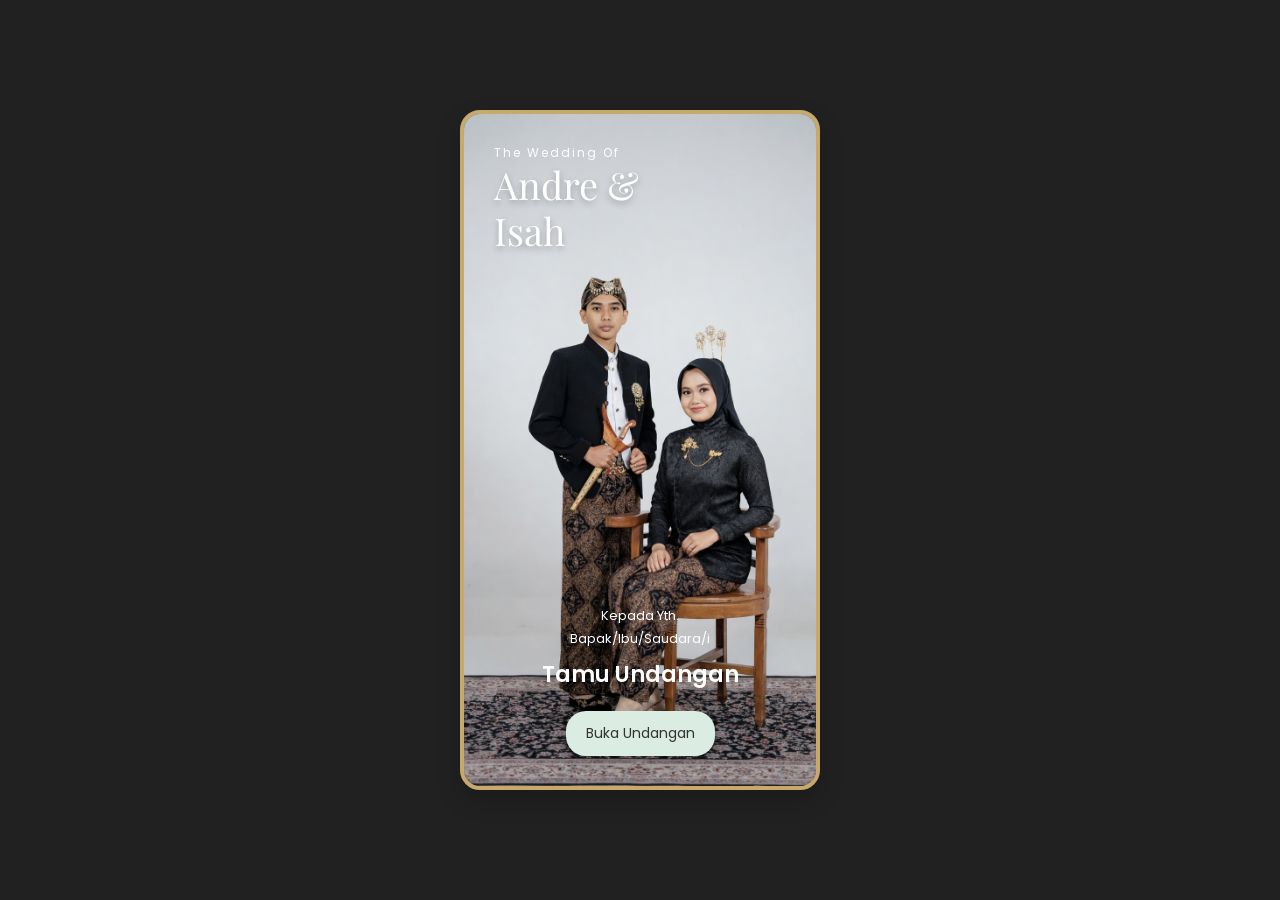
==== commit 7d8e4aef: "Update index.html" ====
--- a/index.html
+++ b/index.html
@@ -70,7 +70,7 @@
 </audio>
 
 
-      <img src="img/MLK00653.jpg" class="bg">
+      <img src="img/andisah_jawa.png" class="bg">
       
 
       <div class="overlay"> 
@@ -267,7 +267,7 @@
       <span>2026</span>
     </div>
 
-    <p class="time">⏰ 10.00 - Selesai</p>
+    <p class="time">⏰ 11.00 - 17:00 </p>
 
     <div class="event">
       <span>Kediaman Mempelai Wanita</span>
@@ -287,6 +287,7 @@
 </div>
 
 <!-- Live Streaming -->
+  <!--
 <div class="live-section">
   <div class="live-content">
     <h2 class="live-title">Live Streaming</h2>
@@ -298,6 +299,7 @@
   </div>
 
 </div>
+-->
 
 
 <!-- Love Story -->
--- a/css/style.css
+++ b/css/style.css
@@ -13,9 +13,9 @@
   border-radius: 20px;
   overflow: hidden;
   position: relative;
-  border: 4px solid #c6d46c;
+  border: 4px solid #c6a96b;
   box-shadow: 0 10px 25px rgba(0,0,0,0.2);
-  background: #fff;
+  background: hsla(150, 1%, 43%, 0.674);
 }
 
 .bg-cs{
@@ -240,7 +240,7 @@
 .wedding-sub {
   font-size: 14px;
   letter-spacing: 2px;
-  color: #443a3a;
+  color: #fffefe;
 }
 
 /* Nama pengantin */
@@ -347,16 +347,37 @@
   left: 110%;
 }
 
-/* Musik */
+/* Kotak tanggal */
 
 #musicBtn {
   position: fixed;
   top: 20px;
 
   left: 50%;
-  transform: translateX(140px); /* geser sesuai lebar card */
+  transform: translateX(127px); /* geser sesuai lebar card */
 
   z-index: 9999;
+
+  width: 48px;
+  height: 48px;
+
+  border-radius: 50%;
+  border: none;
+
+  background: rgba(0, 0, 0, 0.6); /* 🔥 lebih clean */
+  backdrop-filter: blur(6px);
+
+  color: #fff;
+  font-size: 18px;
+
+  display: flex;
+  align-items: center;
+  justify-content: center;
+
+  box-shadow: 0 6px 15px rgba(0,0,0,0.4);
+
+  transition: all 0.3s ease;
+
 }
 
 
@@ -1351,7 +1372,7 @@
 .footer-text {
   font-size: 13px;
   line-height: 1.8;
-  color: #141414;
+  color: #ede9e9;
   margin-bottom: 30px;
   opacity: 0.9;
 }
@@ -1361,7 +1382,7 @@
   font-size: 14px;
   margin-bottom: 10px;
   letter-spacing: 1px;
-  color: #121212;
+  color: #ffffff;
 }
 
 /* NAMA */
